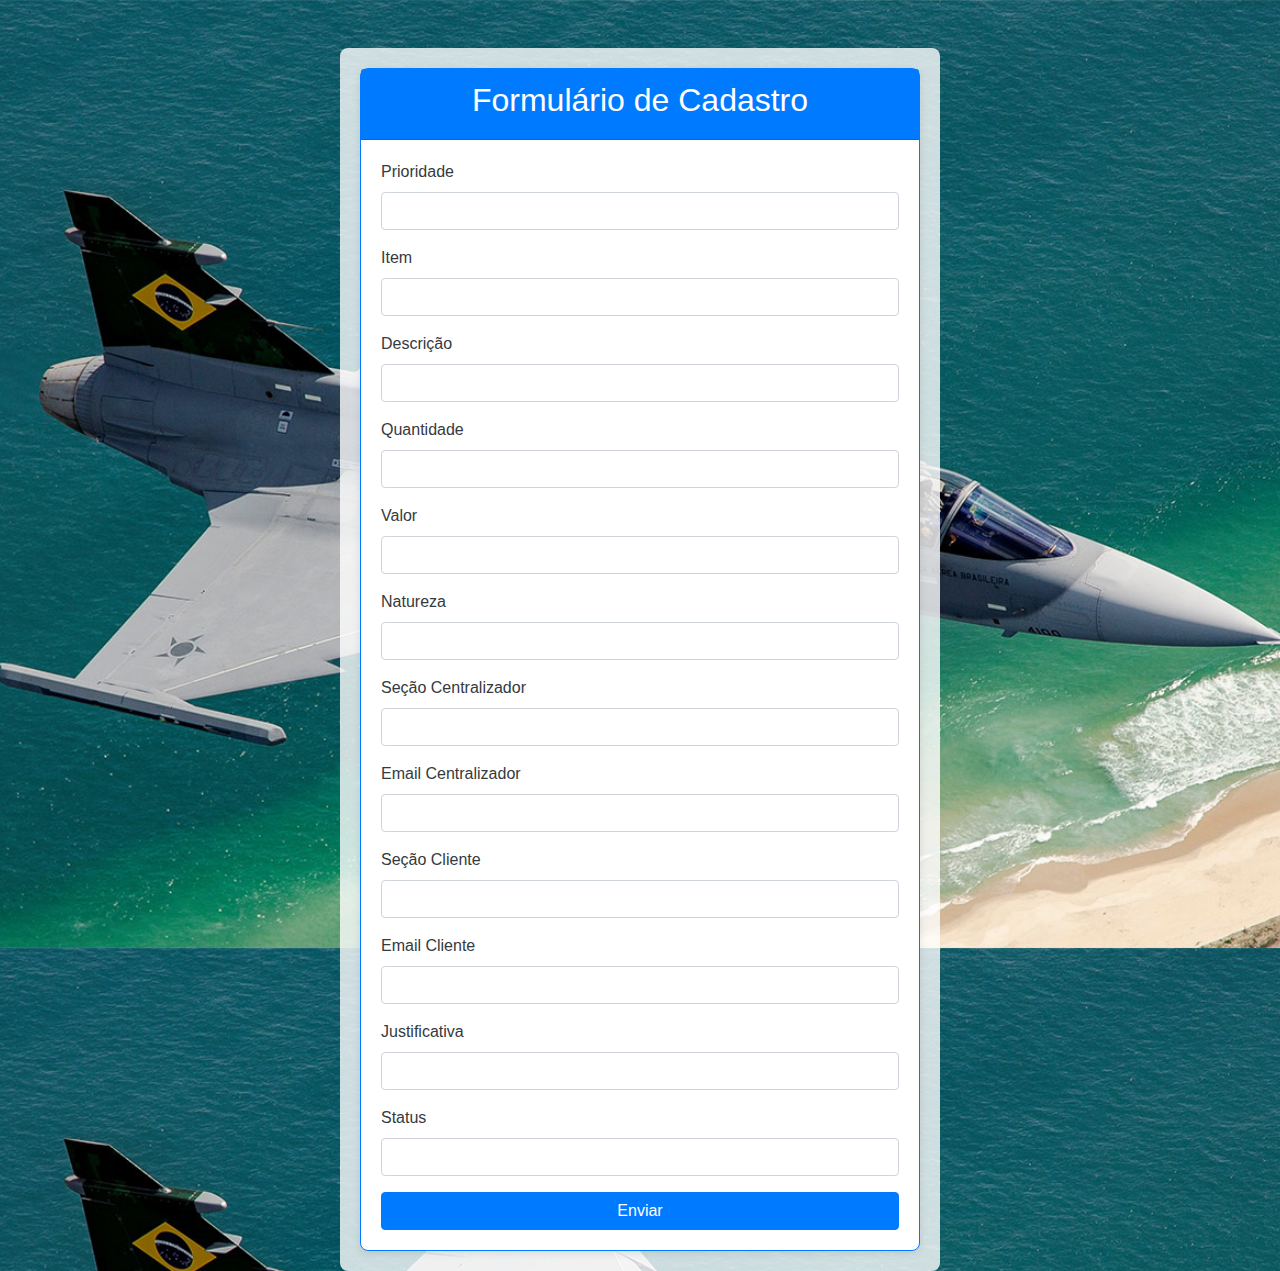
==== formulario.html @ 576e1f8c "formulario.html" ====
<!DOCTYPE html>
<html lang="pt-br">
<head>
    <meta charset="UTF-8">
    <meta name="viewport" content="width=device-width, initial-scale=1.0">
    <title>Formulário</title>
    <link rel="stylesheet" href="https://stackpath.bootstrapcdn.com/bootstrap/4.5.2/css/bootstrap.min.css">
    <link rel="stylesheet" href="styles.css">
</head>
<body>
    <div class="container mt-5">
        <div class="card">
            <div class="card-header text-center">
                <h2>Formulário de Cadastro</h2>
            </div>
            <div class="card-body">
                <form id="data-form">
                    <div class="form-group">
                        <label for="prioridade">Prioridade</label>
                        <input type="text" class="form-control" id="prioridade" required>
                    </div>
                    <div class="form-group">
                        <label for="item">Item</label>
                        <input type="text" class="form-control" id="item" required>
                    </div>
                    <div class="form-group">
                        <label for="descricao">Descrição</label>
                        <input type="text" class="form-control" id="descricao" required>
                    </div>
                    <div class="form-group">
                        <label for="quantidade">Quantidade</label>
                        <input type="number" class="form-control" id="quantidade" required>
                    </div>
                    <div class="form-group">
                        <label for="valor">Valor</label>
                        <input type="number" class="form-control" id="valor" required>
                    </div>
                    <div class="form-group">
                        <label for="natureza">Natureza</label>
                        <input type="text" class="form-control" id="natureza" required>
                    </div>
                    <div class="form-group">
                        <label for="secao_centralizador">Seção Centralizador</label>
                        <input type="text" class="form-control" id="secao_centralizador" required>
                    </div>
                    <div class="form-group">
                        <label for="email_centralizador">Email Centralizador</label>
                        <input type="email" class="form-control" id="email_centralizador" required>
                    </div>
                    <div class="form-group">
                        <label for="secao_cliente">Seção Cliente</label>
                        <input type="text" class="form-control" id="secao_cliente" required>
                    </div>
                    <div class="form-group">
                        <label for="email_cliente">Email Cliente</label>
                        <input type="email" class="form-control" id="email_cliente" required>
                    </div>
                    <div class="form-group">
                        <label for="justificativa">Justificativa</label>
                        <input type="text" class="form-control" id="justificativa" required>
                    </div>
                    <div class="form-group">
                        <label for="status">Status</label>
                        <input type="text" class="form-control" id="status" required>
                    </div>
                    <button type="submit" class="btn btn-primary btn-block">Enviar</button>
                </form>
            </div>
        </div>
    </div>

    <script>
        document.getElementById("data-form").addEventListener("submit", function(event) {
            event.preventDefault();
            const formData = {
                prioridade: document.getElementById("prioridade").value,
                item: document.getElementById("item").value,
                descricao: document.getElementById("descricao").value,
                quantidade: document.getElementById("quantidade").value,
                valor: document.getElementById("valor").value,
                natureza: document.getElementById("natureza").value,
                secao_centralizador: document.getElementById("secao_centralizador").value,
                email_centralizador: document.getElementById("email_centralizador").value,
                secao_cliente: document.getElementById("secao_cliente").value,
                email_cliente: document.getElementById("email_cliente").value,
                justificativa: document.getElementById("justificativa").value,
                status: document.getElementById("status").value
            };

            // Envia os dados para a planilha
            fetch("https://script.google.com/macros/s/AKfycbzMzWOGSbfinMz_-_863yJfrvmiLyXuclXviGzQXl8yYnUK1C-WRsapcKqUFYEFddD6/exec", {
                method: "POST",
                body: JSON.stringify(formData),
                headers: {
                    "Content-Type": "application/json"
                }
            })
            .then(response => response.json())
            .then(data => {
                console.log(data);
                if (data.status === "success") {
                    alert("Dados enviados com sucesso!");
                    // Limpa todos os campos
                    document.getElementById("data-form").reset();
                }
            })
            .catch(error => console.error("Erro:", error));
        });
    </script>
</body>
</html>
---- styles.css ----
/* Estilo geral da página */
body {
    background-image: url('gripen.jpg'); /* Caminho para a imagem de fundo */
    background-size: cover; /* Faz a imagem cobrir todo o fundo */
    background-position: center; /* Centraliza a imagem */
    font-family: Arial, sans-serif; /* Fonte padrão */
    color: #343a40; /* Cor do texto */
    height: 100vh; /* Altura total da visualização */
    margin: 0; /* Remove margens */
}

/* Estilo para o container da página */
.container {
    max-width: 600px; /* Largura máxima do container */
    margin: auto; /* Centraliza o container */
    background-color: rgba(255, 255, 255, 0.8); /* Fundo branco com transparência */
    border-radius: 0.5rem; /* Arredondamento dos cantos */
    padding: 20px; /* Espaçamento interno */
}

/* Estilo do cartão (card) */
.card {
    border: 1px solid #007bff; /* Borda azul */
    border-radius: 0.5rem; /* Arredondamento dos cantos */
    box-shadow: 0 2px 8px rgba(0, 0, 0, 0.1); /* Sombra leve */
}

/* Estilo do cabeçalho do cartão */
.card-header {
    background-color: #007bff; /* Cor de fundo azul */
    color: white; /* Cor do texto branca */
}

/* Estilo dos botões */
button {
    padding: 10px;
    background-color: #007bff; /* Azul padrão do Bootstrap */
    color: white;
    border: none;
    cursor: pointer;
}

button:hover {
    background-color: #0056b3; /* Azul mais escuro ao passar o mouse */
}

/* Estilo para as solicitações no relatório */
.solicitacao {
    margin: 10px 0; /* Espaçamento entre solicitações */
    padding: 10px; /* Espaçamento interno */
    border-radius: 0.25rem; /* Arredondamento dos cantos */
}

/* Estilo para os alertas de solicitação */
.alert {
    font-size: 1rem; /* Tamanho da fonte */
}

/* Estilo para o botão de Sair */
.btn-danger {
    background-color: #dc3545; /* Cor de fundo vermelha */
}

.btn-danger:hover {
    background-color: #c82333; /* Vermelho mais escuro ao passar o mouse */
}

/* Estilo para mensagens de erro */
#mensagem {
    margin-top: 10px; /* Espaçamento acima da mensagem */
}
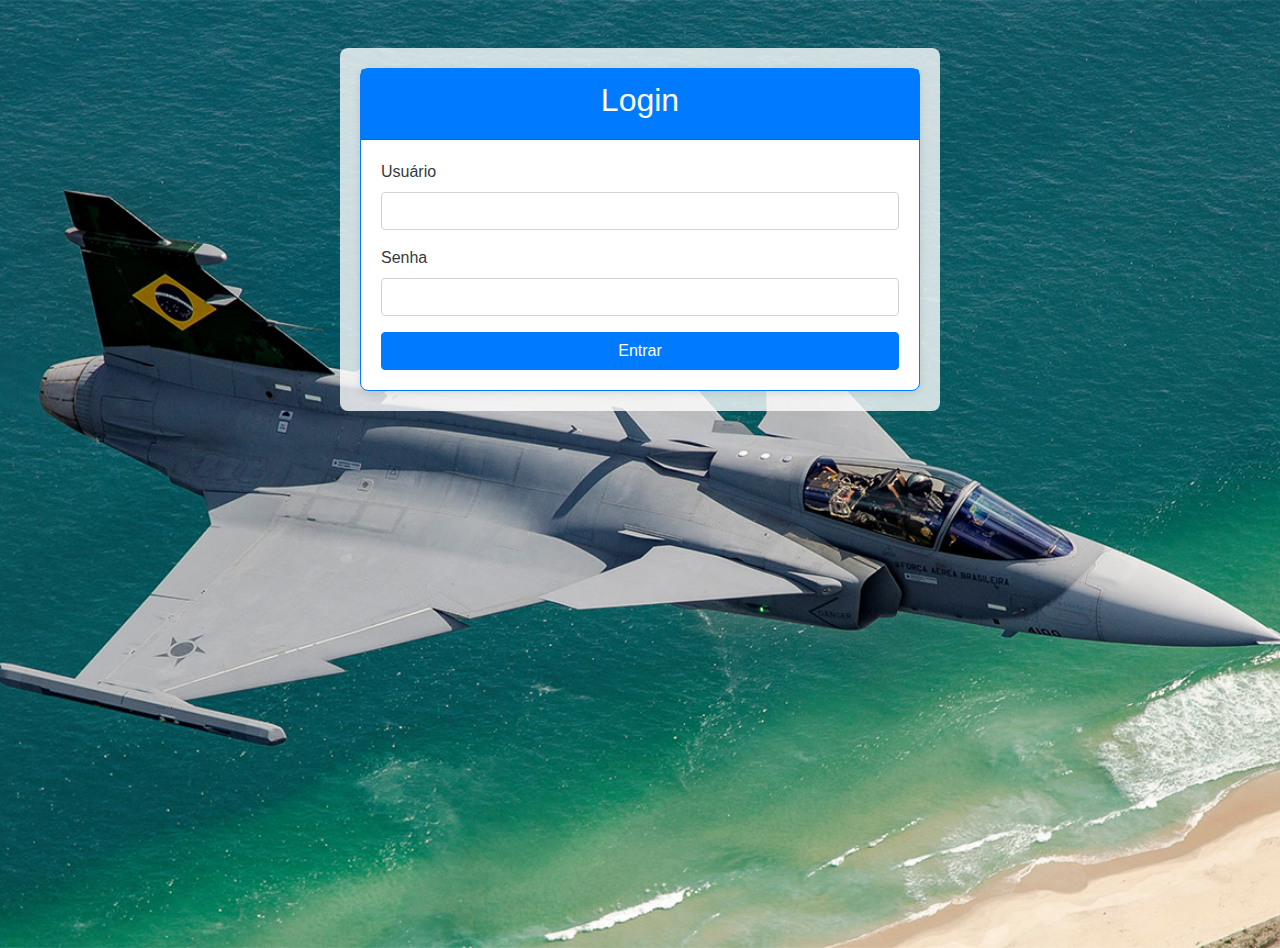
==== commit c6bc6e3a: "formulario.html" ====
--- a/formulario.html
+++ b/formulario.html
@@ -3,109 +3,109 @@
 <head>
     <meta charset="UTF-8">
     <meta name="viewport" content="width=device-width, initial-scale=1.0">
-    <title>Formulário</title>
+    <title>Formulário - Necessidades de Compra</title>
     <link rel="stylesheet" href="https://stackpath.bootstrapcdn.com/bootstrap/4.5.2/css/bootstrap.min.css">
-    <link rel="stylesheet" href="styles.css">
+    <script>
+        function submitForm(event) {
+            event.preventDefault(); // Impede o envio padrão do formulário
+
+            const formData = new FormData(document.getElementById("purchase-form"));
+
+            fetch("https://script.google.com/macros/s/AKfycbzMzWOGSbfinMz_-_863yJfrvmiLyXuclXviGzQXl8yYnUK1C-WRsapcKqUFYEFddD6/exec", {
+                method: "POST",
+                body: formData
+            })
+            .then(response => response.json())
+            .then(data => {
+                console.log('Success:', data);
+                alert('Formulário enviado com sucesso!');
+                document.getElementById("purchase-form").reset(); // Reseta o formulário
+            })
+            .catch((error) => {
+                console.error('Error:', error);
+                alert('Erro ao enviar o formulário. Tente novamente.');
+            });
+        }
+
+        document.addEventListener("DOMContentLoaded", function() {
+            // Verifica se o usuário está logado
+            if (!sessionStorage.getItem("loggedIn")) {
+                window.location.href = "login.html"; // Redireciona para o login se não estiver logado
+            }
+
+            document.getElementById("purchase-form").addEventListener("submit", submitForm);
+            document.getElementById("logout").addEventListener("click", function() {
+                sessionStorage.clear();
+                window.location.href = "login.html";
+            });
+        });
+    </script>
 </head>
 <body>
     <div class="container mt-5">
         <div class="card">
             <div class="card-header text-center">
-                <h2>Formulário de Cadastro</h2>
+                <h2>Registro de Necessidades de Compra</h2>
             </div>
             <div class="card-body">
-                <form id="data-form">
+                <form id="purchase-form">
                     <div class="form-group">
                         <label for="prioridade">Prioridade</label>
-                        <input type="text" class="form-control" id="prioridade" required>
+                        <select class="form-control" id="prioridade" name="prioridade" required>
+                            <option value="alta">Alta</option>
+                            <option value="media">Média</option>
+                            <option value="baixa">Baixa</option>
+                        </select>
                     </div>
                     <div class="form-group">
-                        <label for="item">Item</label>
-                        <input type="text" class="form-control" id="item" required>
+                        <label for="item">Item/Material</label>
+                        <input type="text" class="form-control" id="item" name="item" required>
                     </div>
                     <div class="form-group">
                         <label for="descricao">Descrição</label>
-                        <input type="text" class="form-control" id="descricao" required>
+                        <input type="text" class="form-control" id="descricao" name="descricao">
                     </div>
                     <div class="form-group">
                         <label for="quantidade">Quantidade</label>
-                        <input type="number" class="form-control" id="quantidade" required>
+                        <input type="number" class="form-control" id="quantidade" name="quantidade" required>
                     </div>
                     <div class="form-group">
-                        <label for="valor">Valor</label>
-                        <input type="number" class="form-control" id="valor" required>
+                        <label for="valor">Valor Estimado</label>
+                        <input type="number" class="form-control" id="valor" name="valor" step="0.01" required>
                     </div>
                     <div class="form-group">
                         <label for="natureza">Natureza</label>
-                        <input type="text" class="form-control" id="natureza" required>
+                        <input type="text" class="form-control" id="natureza" name="natureza">
                     </div>
                     <div class="form-group">
-                        <label for="secao_centralizador">Seção Centralizador</label>
-                        <input type="text" class="form-control" id="secao_centralizador" required>
+                        <label for="secao_centralizador">Seção do Centralizador</label>
+                        <input type="text" class="form-control" id="secao_centralizador" name="secao_centralizador">
                     </div>
                     <div class="form-group">
-                        <label for="email_centralizador">Email Centralizador</label>
-                        <input type="email" class="form-control" id="email_centralizador" required>
+                        <label for="email_centralizador">E-mail do Centralizador</label>
+                        <input type="email" class="form-control" id="email_centralizador" name="email_centralizador">
                     </div>
                     <div class="form-group">
-                        <label for="secao_cliente">Seção Cliente</label>
-                        <input type="text" class="form-control" id="secao_cliente" required>
+                        <label for="secao_cliente">Seção do Cliente (quando houver)</label>
+                        <input type="text" class="form-control" id="secao_cliente" name="secao_cliente">
                     </div>
                     <div class="form-group">
-                        <label for="email_cliente">Email Cliente</label>
-                        <input type="email" class="form-control" id="email_cliente" required>
+                        <label for="email_cliente">E-mail do Cliente (quando houver)</label>
+                        <input type="email" class="form-control" id="email_cliente" name="email_cliente">
                     </div>
                     <div class="form-group">
-                        <label for="justificativa">Justificativa</label>
-                        <input type="text" class="form-control" id="justificativa" required>
+                        <label for="justificativa">Justificativa Resumida</label>
+                        <textarea class="form-control" id="justificativa" name="justificativa" rows="3" required></textarea>
                     </div>
                     <div class="form-group">
-                        <label for="status">Status</label>
-                        <input type="text" class="form-control" id="status" required>
+                        <label for="status">Status do Processo</label>
+                        <input type="text" class="form-control" id="status" name="status">
                     </div>
-                    <button type="submit" class="btn btn-primary btn-block">Enviar</button>
+                    <button type="submit" class="btn btn-success btn-block">Enviar</button>
                 </form>
+                <button id="logout" class="btn btn-danger btn-block mt-3">Sair</button>
             </div>
         </div>
     </div>
-
-    <script>
-        document.getElementById("data-form").addEventListener("submit", function(event) {
-            event.preventDefault();
-            const formData = {
-                prioridade: document.getElementById("prioridade").value,
-                item: document.getElementById("item").value,
-                descricao: document.getElementById("descricao").value,
-                quantidade: document.getElementById("quantidade").value,
-                valor: document.getElementById("valor").value,
-                natureza: document.getElementById("natureza").value,
-                secao_centralizador: document.getElementById("secao_centralizador").value,
-                email_centralizador: document.getElementById("email_centralizador").value,
-                secao_cliente: document.getElementById("secao_cliente").value,
-                email_cliente: document.getElementById("email_cliente").value,
-                justificativa: document.getElementById("justificativa").value,
-                status: document.getElementById("status").value
-            };
-
-            // Envia os dados para a planilha
-            fetch("https://script.google.com/macros/s/AKfycbzMzWOGSbfinMz_-_863yJfrvmiLyXuclXviGzQXl8yYnUK1C-WRsapcKqUFYEFddD6/exec", {
-                method: "POST",
-                body: JSON.stringify(formData),
-                headers: {
-                    "Content-Type": "application/json"
-                }
-            })
-            .then(response => response.json())
-            .then(data => {
-                console.log(data);
-                if (data.status === "success") {
-                    alert("Dados enviados com sucesso!");
-                    // Limpa todos os campos
-                    document.getElementById("data-form").reset();
-                }
-            })
-            .catch(error => console.error("Erro:", error));
-        });
-    </script>
 </body>
 </html>
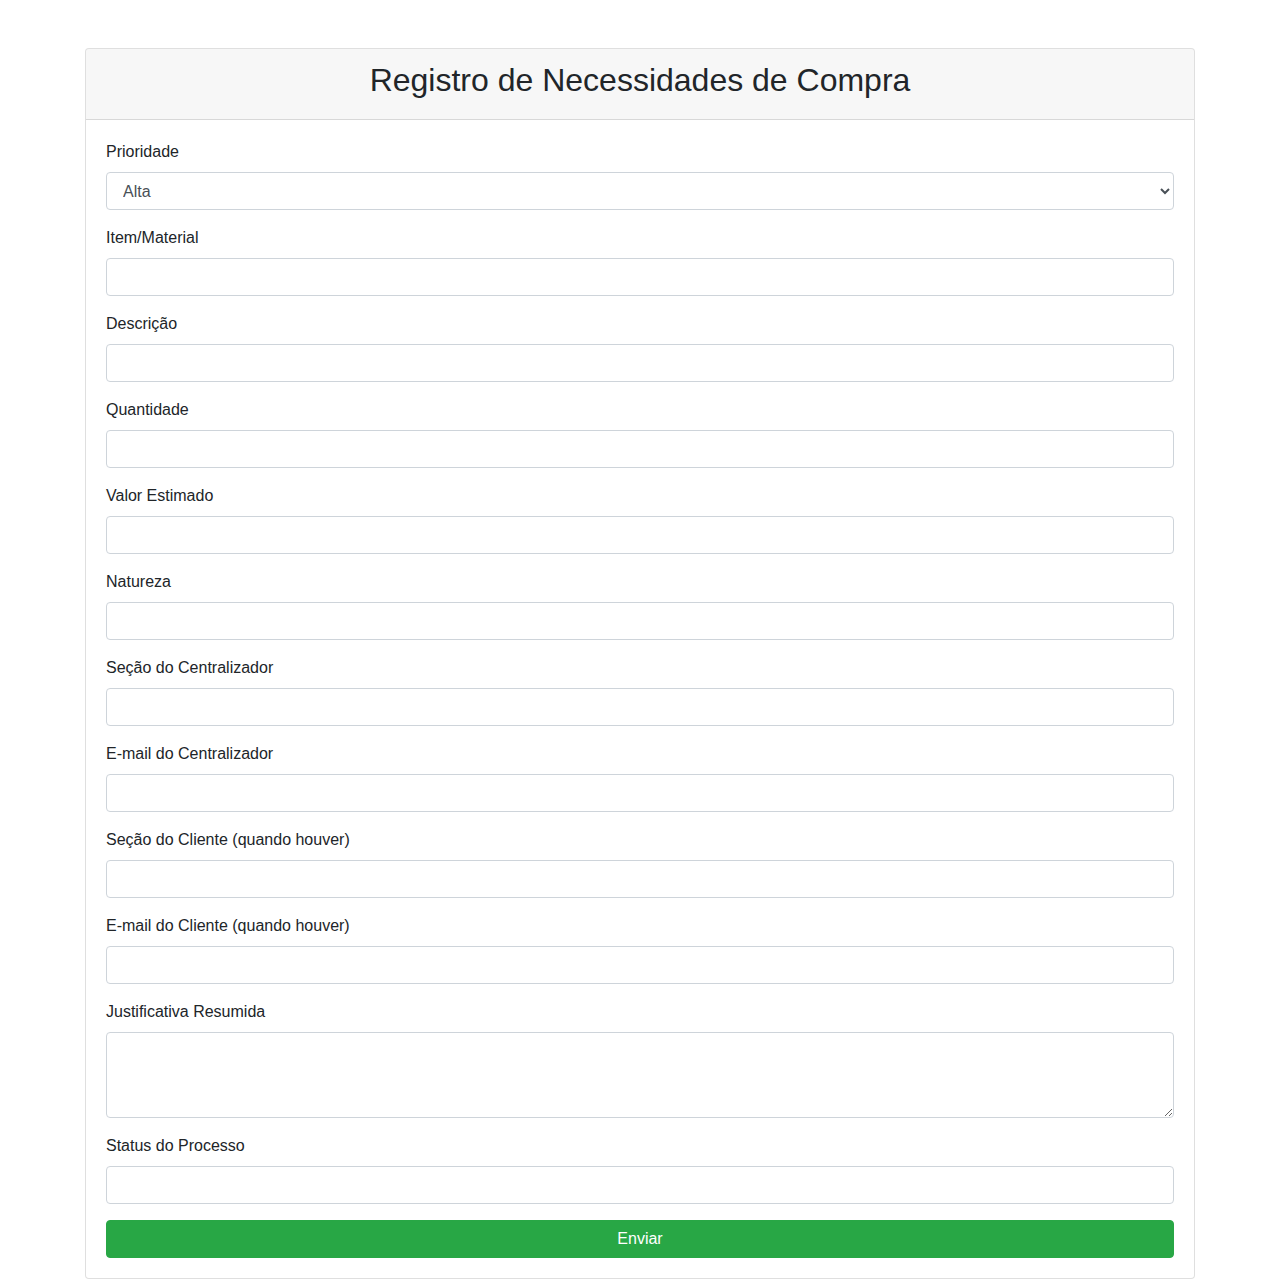
==== commit 323fc8f8: "formulario.html" ====
--- a/formulario.html
+++ b/formulario.html
@@ -7,7 +7,7 @@
     <link rel="stylesheet" href="https://stackpath.bootstrapcdn.com/bootstrap/4.5.2/css/bootstrap.min.css">
     <script>
         function submitForm(event) {
-            event.preventDefault(); // Impede o envio padrão do formulário
+            event.preventDefault();  // Impede o envio padrão do formulário
 
             const formData = new FormData(document.getElementById("purchase-form"));
 
@@ -17,27 +17,21 @@
             })
             .then(response => response.json())
             .then(data => {
-                console.log('Success:', data);
-                alert('Formulário enviado com sucesso!');
-                document.getElementById("purchase-form").reset(); // Reseta o formulário
+                if (data.status === 'success') {
+                    alert('Formulário enviado com sucesso!');
+                    document.getElementById("purchase-form").reset();  // Limpa os campos do formulário
+                } else {
+                    alert('Erro: ' + data.message);
+                }
             })
             .catch((error) => {
-                console.error('Error:', error);
-                alert('Erro ao enviar o formulário. Tente novamente.');
+                console.error('Erro:', error);
+                alert('Erro ao enviar o formulário. Verifique os dados e tente novamente.');
             });
         }
 
         document.addEventListener("DOMContentLoaded", function() {
-            // Verifica se o usuário está logado
-            if (!sessionStorage.getItem("loggedIn")) {
-                window.location.href = "login.html"; // Redireciona para o login se não estiver logado
-            }
-
             document.getElementById("purchase-form").addEventListener("submit", submitForm);
-            document.getElementById("logout").addEventListener("click", function() {
-                sessionStorage.clear();
-                window.location.href = "login.html";
-            });
         });
     </script>
 </head>
@@ -103,7 +97,6 @@
                     </div>
                     <button type="submit" class="btn btn-success btn-block">Enviar</button>
                 </form>
-                <button id="logout" class="btn btn-danger btn-block mt-3">Sair</button>
             </div>
         </div>
     </div>
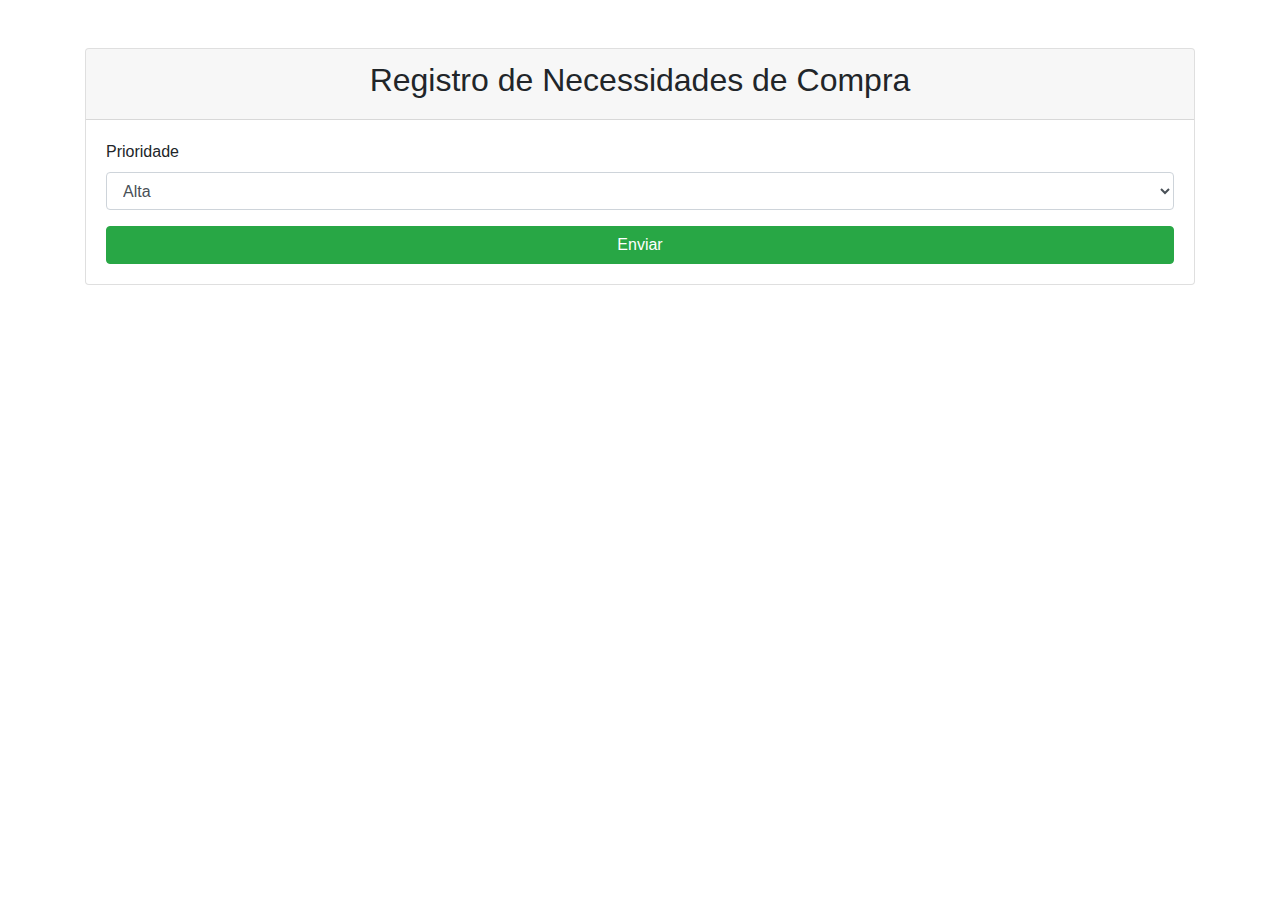
==== commit 00d45b8e: "formulario.html" ====
--- a/formulario.html
+++ b/formulario.html
@@ -7,19 +7,28 @@
     <link rel="stylesheet" href="https://stackpath.bootstrapcdn.com/bootstrap/4.5.2/css/bootstrap.min.css">
     <script>
         function submitForm(event) {
-            event.preventDefault();  // Impede o envio padrão do formulário
+            event.preventDefault(); // Impede o envio padrão do formulário
 
+            // Serializa os dados do formulário em um objeto JavaScript
             const formData = new FormData(document.getElementById("purchase-form"));
+            const data = {};
+            formData.forEach((value, key) => {
+                data[key] = value;
+            });
 
-            fetch("https://script.google.com/macros/s/AKfycbzMzWOGSbfinMz_-_863yJfrvmiLyXuclXviGzQXl8yYnUK1C-WRsapcKqUFYEFddD6/exec", {
+            // Envia os dados para o Google Apps Script (substitua pela URL do seu script)
+            fetch("https://script.google.com/macros/s/SEU_ID_DO_SCRIPT/exec", {
                 method: "POST",
-                body: formData
+                headers: {
+                    'Content-Type': 'application/json',
+                },
+                body: JSON.stringify(data)
             })
             .then(response => response.json())
             .then(data => {
                 if (data.status === 'success') {
                     alert('Formulário enviado com sucesso!');
-                    document.getElementById("purchase-form").reset();  // Limpa os campos do formulário
+                    document.getElementById("purchase-form").reset(); // Limpa os campos do formulário
                 } else {
                     alert('Erro: ' + data.message);
                 }
@@ -51,50 +60,6 @@
                             <option value="baixa">Baixa</option>
                         </select>
                     </div>
-                    <div class="form-group">
-                        <label for="item">Item/Material</label>
-                        <input type="text" class="form-control" id="item" name="item" required>
-                    </div>
-                    <div class="form-group">
-                        <label for="descricao">Descrição</label>
-                        <input type="text" class="form-control" id="descricao" name="descricao">
-                    </div>
-                    <div class="form-group">
-                        <label for="quantidade">Quantidade</label>
-                        <input type="number" class="form-control" id="quantidade" name="quantidade" required>
-                    </div>
-                    <div class="form-group">
-                        <label for="valor">Valor Estimado</label>
-                        <input type="number" class="form-control" id="valor" name="valor" step="0.01" required>
-                    </div>
-                    <div class="form-group">
-                        <label for="natureza">Natureza</label>
-                        <input type="text" class="form-control" id="natureza" name="natureza">
-                    </div>
-                    <div class="form-group">
-                        <label for="secao_centralizador">Seção do Centralizador</label>
-                        <input type="text" class="form-control" id="secao_centralizador" name="secao_centralizador">
-                    </div>
-                    <div class="form-group">
-                        <label for="email_centralizador">E-mail do Centralizador</label>
-                        <input type="email" class="form-control" id="email_centralizador" name="email_centralizador">
-                    </div>
-                    <div class="form-group">
-                        <label for="secao_cliente">Seção do Cliente (quando houver)</label>
-                        <input type="text" class="form-control" id="secao_cliente" name="secao_cliente">
-                    </div>
-                    <div class="form-group">
-                        <label for="email_cliente">E-mail do Cliente (quando houver)</label>
-                        <input type="email" class="form-control" id="email_cliente" name="email_cliente">
-                    </div>
-                    <div class="form-group">
-                        <label for="justificativa">Justificativa Resumida</label>
-                        <textarea class="form-control" id="justificativa" name="justificativa" rows="3" required></textarea>
-                    </div>
-                    <div class="form-group">
-                        <label for="status">Status do Processo</label>
-                        <input type="text" class="form-control" id="status" name="status">
-                    </div>
                     <button type="submit" class="btn btn-success btn-block">Enviar</button>
                 </form>
             </div>
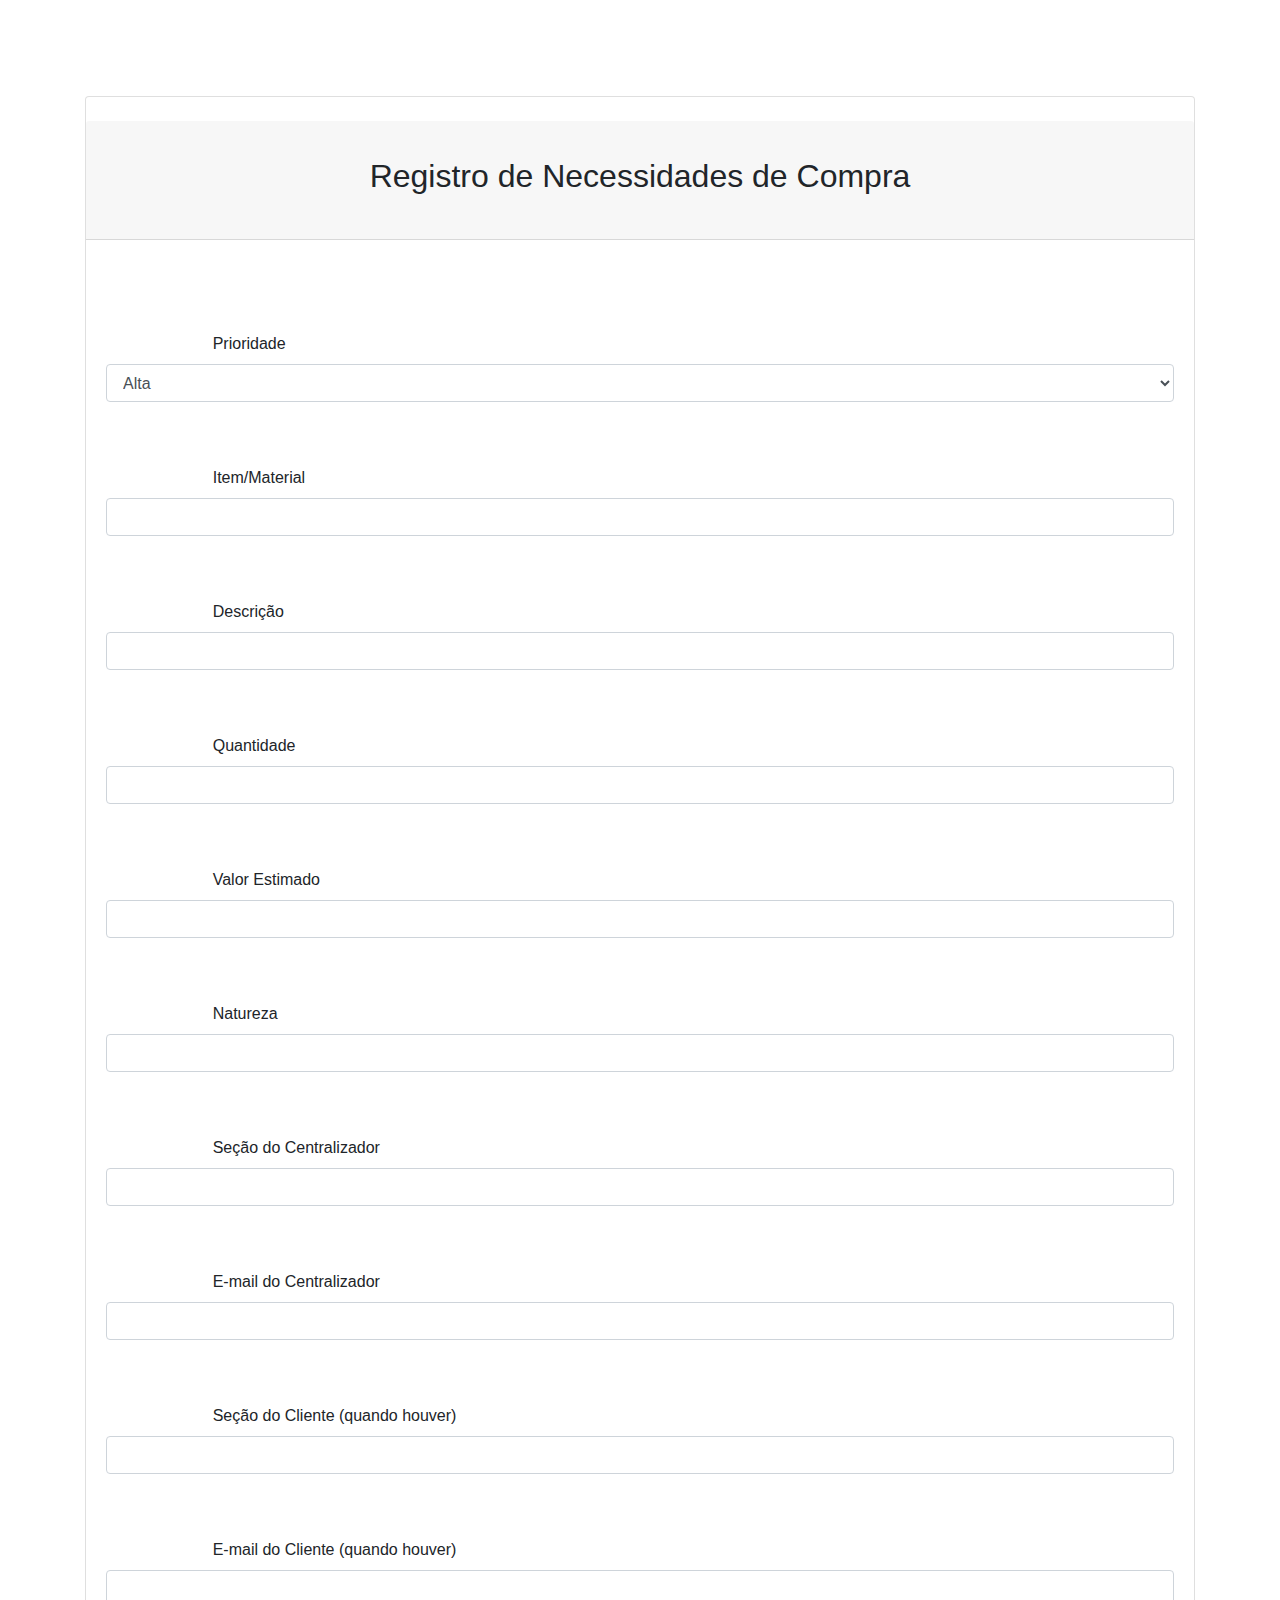
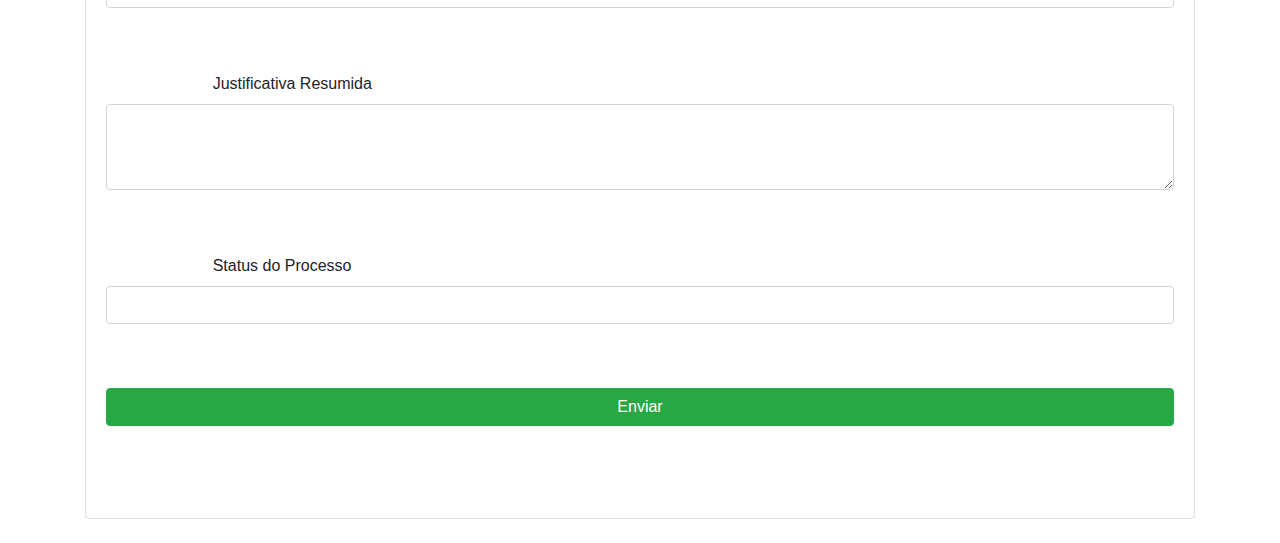
==== commit f65db4f0: "formulario.html" ====
--- a/formulario.html
+++ b/formulario.html
@@ -1,69 +1,225 @@
 <!DOCTYPE html>
+
 <html lang="pt-br">
+
 <head>
-    <meta charset="UTF-8">
-    <meta name="viewport" content="width=device-width, initial-scale=1.0">
-    <title>Formulário - Necessidades de Compra</title>
-    <link rel="stylesheet" href="https://stackpath.bootstrapcdn.com/bootstrap/4.5.2/css/bootstrap.min.css">
-    <script>
-        function submitForm(event) {
-            event.preventDefault(); // Impede o envio padrão do formulário
-
-            // Serializa os dados do formulário em um objeto JavaScript
-            const formData = new FormData(document.getElementById("purchase-form"));
-            const data = {};
-            formData.forEach((value, key) => {
-                data[key] = value;
-            });
-
-            // Envia os dados para o Google Apps Script (substitua pela URL do seu script)
-            fetch("https://script.google.com/macros/s/SEU_ID_DO_SCRIPT/exec", {
-                method: "POST",
-                headers: {
-                    'Content-Type': 'application/json',
-                },
-                body: JSON.stringify(data)
-            })
-            .then(response => response.json())
-            .then(data => {
-                if (data.status === 'success') {
-                    alert('Formulário enviado com sucesso!');
-                    document.getElementById("purchase-form").reset(); // Limpa os campos do formulário
-                } else {
-                    alert('Erro: ' + data.message);
-                }
-            })
-            .catch((error) => {
-                console.error('Erro:', error);
-                alert('Erro ao enviar o formulário. Verifique os dados e tente novamente.');
-            });
-        }
-
-        document.addEventListener("DOMContentLoaded", function() {
-            document.getElementById("purchase-form").addEventListener("submit", submitForm);
-        });
-    </script>
+
+    <meta charset="UTF-8">
+
+    <meta name="viewport" content="width=device-width, initial-scale=1.0">
+
+    <title>Formulário - Necessidades de Compra</title>
+
+    <link rel="stylesheet" href="https://stackpath.bootstrapcdn.com/bootstrap/4.5.2/css/bootstrap.min.css">
+
+    <script>
+
+        function submitForm(event) {
+
+            event.preventDefault(); // Impede o envio padrão do formulário
+
+
+
+            // Serializando os dados do formulário
+
+            const formData = new FormData(document.getElementById("purchase-form"));
+
+            const data = {};
+
+            formData.forEach((value, key) => {
+
+                data[key] = value;
+
+            });
+
+
+
+            // Enviando os dados para o Google Apps Script em formato JSON
+
+            fetch("https://script.google.com/macros/s/AKfycbzMzWOGSbfinMz_-_863yJfrvmiLyXuclXviGzQXl8yYnUK1C-WRsapcKqUFYEFddD6/exec", {
+
+                method: "POST",
+
+                headers: {
+
+                    'Content-Type': 'application/json',
+
+                },
+
+                body: JSON.stringify(data)  // Converte os dados para JSON antes de enviar
+
+            })
+
+            .then(response => response.json())
+
+            .then(data => {
+
+                if (data.status === 'success') {
+
+                    alert('Formulário enviado com sucesso!');
+
+                    document.getElementById("purchase-form").reset();  // Limpa os campos do formulário
+
+                } else {
+
+                    alert('Erro: ' + data.message);
+
+                }
+
+            })
+
+            .catch((error) => {
+
+                console.error('Erro:', error);
+
+                alert('Erro ao enviar o formulário. Verifique os dados e tente novamente.');
+
+            });
+
+        }
+
+
+
+        document.addEventListener("DOMContentLoaded", function() {
+
+            document.getElementById("purchase-form").addEventListener("submit", submitForm);
+
+        });
+
+    </script>
+
 </head>
+
 <body>
-    <div class="container mt-5">
-        <div class="card">
-            <div class="card-header text-center">
-                <h2>Registro de Necessidades de Compra</h2>
-            </div>
-            <div class="card-body">
-                <form id="purchase-form">
-                    <div class="form-group">
-                        <label for="prioridade">Prioridade</label>
-                        <select class="form-control" id="prioridade" name="prioridade" required>
-                            <option value="alta">Alta</option>
-                            <option value="media">Média</option>
-                            <option value="baixa">Baixa</option>
-                        </select>
-                    </div>
-                    <button type="submit" class="btn btn-success btn-block">Enviar</button>
-                </form>
-            </div>
-        </div>
-    </div>
+
+    <div class="container mt-5">
+
+        <div class="card">
+
+            <div class="card-header text-center">
+
+                <h2>Registro de Necessidades de Compra</h2>
+
+            </div>
+
+            <div class="card-body">
+
+                <form id="purchase-form">
+
+                    <div class="form-group">
+
+                        <label for="prioridade">Prioridade</label>
+
+                        <select class="form-control" id="prioridade" name="prioridade" required>
+
+                            <option value="alta">Alta</option>
+
+                            <option value="media">Média</option>
+
+                            <option value="baixa">Baixa</option>
+
+                        </select>
+
+                    </div>
+
+                    <div class="form-group">
+
+                        <label for="item">Item/Material</label>
+
+                        <input type="text" class="form-control" id="item" name="item" required>
+
+                    </div>
+
+                    <div class="form-group">
+
+                        <label for="descricao">Descrição</label>
+
+                        <input type="text" class="form-control" id="descricao" name="descricao">
+
+                    </div>
+
+                    <div class="form-group">
+
+                        <label for="quantidade">Quantidade</label>
+
+                        <input type="number" class="form-control" id="quantidade" name="quantidade" required>
+
+                    </div>
+
+                    <div class="form-group">
+
+                        <label for="valor">Valor Estimado</label>
+
+                        <input type="number" class="form-control" id="valor" name="valor" step="0.01" required>
+
+                    </div>
+
+                    <div class="form-group">
+
+                        <label for="natureza">Natureza</label>
+
+                        <input type="text" class="form-control" id="natureza" name="natureza">
+
+                    </div>
+
+                    <div class="form-group">
+
+                        <label for="secao_centralizador">Seção do Centralizador</label>
+
+                        <input type="text" class="form-control" id="secao_centralizador" name="secao_centralizador">
+
+                    </div>
+
+                    <div class="form-group">
+
+                        <label for="email_centralizador">E-mail do Centralizador</label>
+
+                        <input type="email" class="form-control" id="email_centralizador" name="email_centralizador">
+
+                    </div>
+
+                    <div class="form-group">
+
+                        <label for="secao_cliente">Seção do Cliente (quando houver)</label>
+
+                        <input type="text" class="form-control" id="secao_cliente" name="secao_cliente">
+
+                    </div>
+
+                    <div class="form-group">
+
+                        <label for="email_cliente">E-mail do Cliente (quando houver)</label>
+
+                        <input type="email" class="form-control" id="email_cliente" name="email_cliente">
+
+                    </div>
+
+                    <div class="form-group">
+
+                        <label for="justificativa">Justificativa Resumida</label>
+
+                        <textarea class="form-control" id="justificativa" name="justificativa" rows="3" required></textarea>
+
+                    </div>
+
+                    <div class="form-group">
+
+                        <label for="status">Status do Processo</label>
+
+                        <input type="text" class="form-control" id="status" name="status">
+
+                    </div>
+
+                    <button type="submit" class="btn btn-success btn-block">Enviar</button>
+
+                </form>
+
+            </div>
+
+        </div>
+
+    </div>
+
 </body>
+
 </html>
